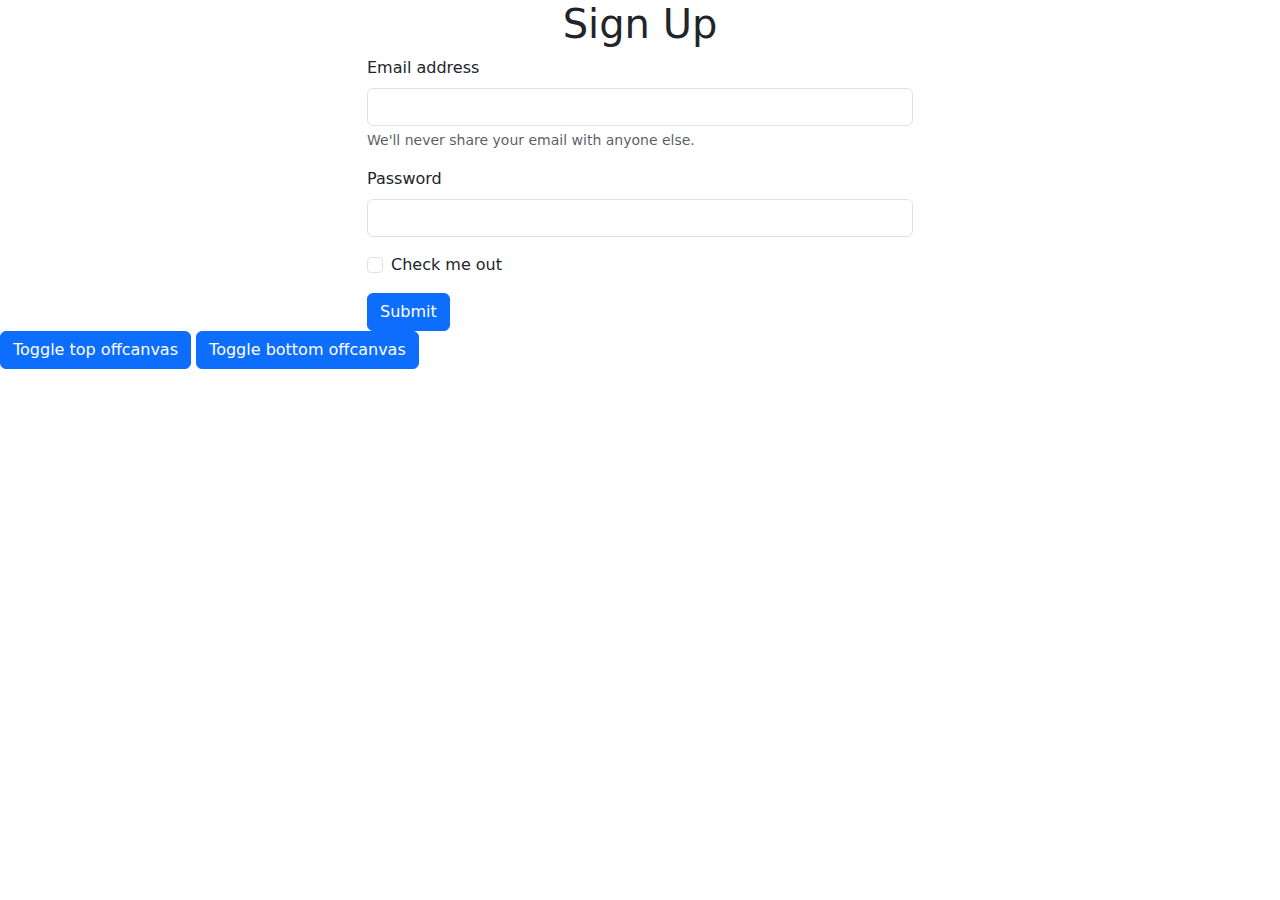
==== index.html @ 32955596 "first commit" ====
<!DOCTYPE html>
<html lang="en">

<head>
    <meta charset="UTF-8">
    <meta name="viewport" content="width=device-width, initial-scale=1.0">
    <title>Document</title>
    <link rel="stylesheet" href="style.css">
    <link rel="stylesheet" href="https://cdn.jsdelivr.net/npm/bootstrap@5.3.3/dist/css/bootstrap.min.css">
</head>

<body>
    <!-- the sign up page -->
    <div class="container mx-auto">
        <div class="row">
            <div class="col-md-6 mx-auto">
                <h1 class="text-center">Sign Up</h1>
                <form>
                    <div class="mb-3">
                        <label for="exampleInputEmail1" class="form-label">Email address</label>
                        <input type="email" class="form-control" id="exampleInputEmail1" aria-describedby="emailHelp">
                        <div id="emailHelp" class="form-text">We'll never share your email with anyone else.</div>
                    </div>
                    <div class="mb-3">
                        <label for="exampleInputPassword1" class="form-label">Password</label>
                        <input type="password" class="form-control" id="exampleInputPassword1">
                    </div>
                    <div class="mb-3 form-check">
                        <input type="checkbox" class="form-check-input" id="exampleCheck1">
                        <label class="form-check-label" for="exampleCheck1">Check me out</label>
                    </div>
                    <button type="submit" class="btn btn-primary">Submit</button>
                </form>
            </div>
        </div>
    </div>


    <!-- toggle top canva -->
    <button class="btn btn-primary" type="button" data-bs-toggle="offcanvas" data-bs-target="#offcanvasTop"
        aria-controls="offcanvasTop">Toggle top offcanvas</button>

    <div class="offcanvas offcanvas-top" tabindex="-1" id="offcanvasTop" aria-labelledby="offcanvasTopLabel">
        <div class="offcanvas-header">
            <h5 class="offcanvas-title" id="offcanvasTopLabel">Offcanvas top</h5>
            <button type="button" class="btn-close" data-bs-dismiss="offcanvas" aria-label="Close"></button>
        </div>
        <div class="offcanvas-body">
            ...
        </div>
    </div>



    <!-- toggle buttom canva -->
    <button class="btn btn-primary" type="button" data-bs-toggle="offcanvas" data-bs-target="#offcanvasBottom"
        aria-controls="offcanvasBottom">Toggle bottom offcanvas</button>

    <div class="offcanvas offcanvas-bottom" tabindex="-1" id="offcanvasBottom" aria-labelledby="offcanvasBottomLabel">
        <div class="offcanvas-header">
            <h5 class="offcanvas-title" id="offcanvasBottomLabel">Offcanvas bottom</h5>
            <button type="button" class="btn-close" data-bs-dismiss="offcanvas" aria-label="Close"></button>
        </div>
        <div class="offcanvas-body small">
            ...
        </div>
    </div>



















    <script src="https://cdn.jsdelivr.net/npm/bootstrap@5.3.3/dist/js/bootstrap.bundle.min.js"></script>
</body>

</html>
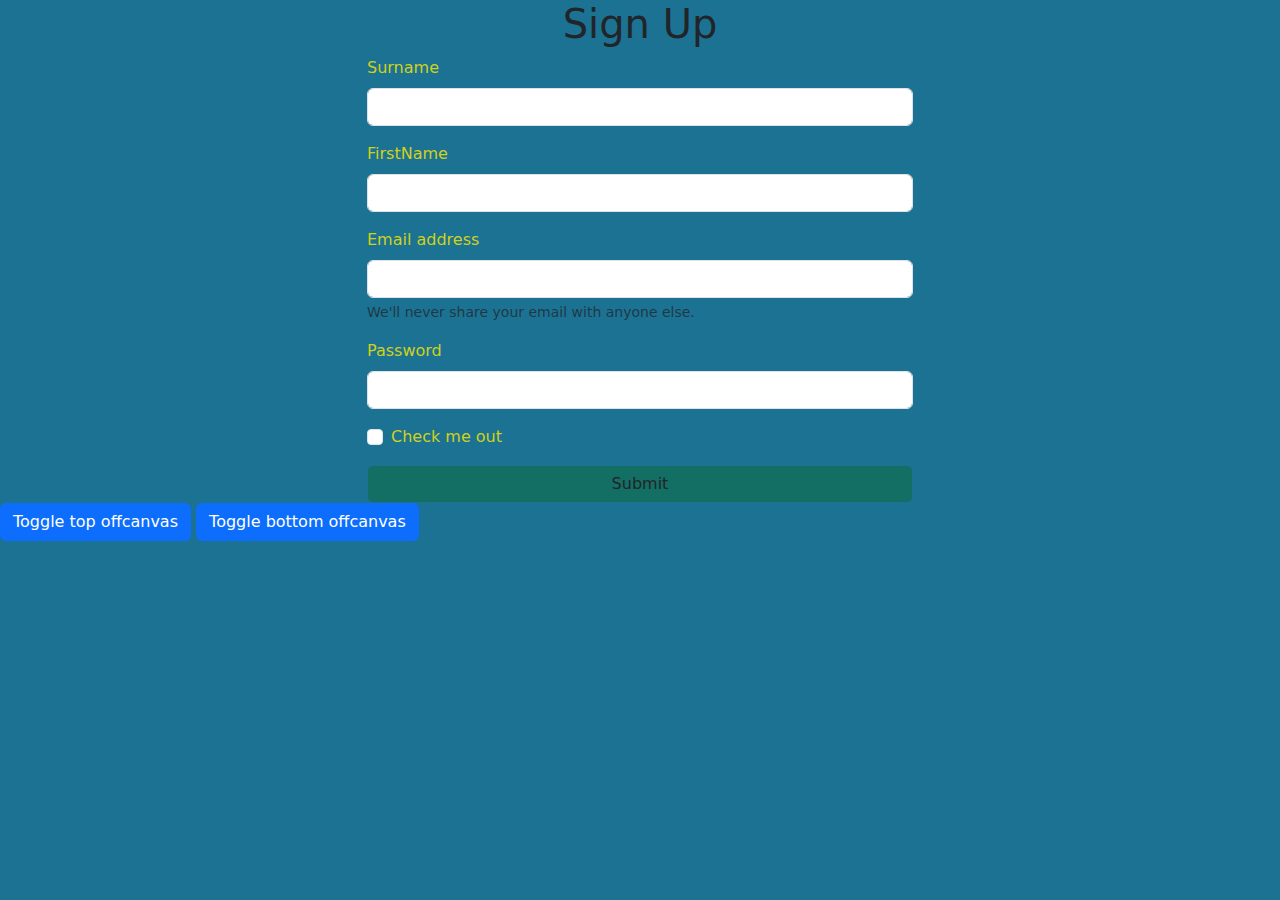
==== commit 4fc8c3f7: "second commit" ====
--- a/index.html
+++ b/index.html
@@ -9,13 +9,21 @@
     <link rel="stylesheet" href="https://cdn.jsdelivr.net/npm/bootstrap@5.3.3/dist/css/bootstrap.min.css">
 </head>
 
-<body>
+<body class="" style="background-color: #1c7293;">
     <!-- the sign up page -->
     <div class="container mx-auto">
         <div class="row">
             <div class="col-md-6 mx-auto">
                 <h1 class="text-center">Sign Up</h1>
                 <form>
+                    <div class="mb-3">
+                        <label for="exampleInputEmail1" class="form-label">Surname</label>
+                        <input type="email" class="form-control" id="exampleInputEmail1" aria-describedby="emailHelp">
+                    </div>
+                    <div class="mb-3">
+                        <label for="exampleInputEmail1" class="form-label">FirstName</label>
+                        <input type="email" class="form-control" id="exampleInputEmail1" aria-describedby="emailHelp">
+                    </div>
                     <div class="mb-3">
                         <label for="exampleInputEmail1" class="form-label">Email address</label>
                         <input type="email" class="form-control" id="exampleInputEmail1" aria-describedby="emailHelp">
@@ -29,7 +37,7 @@
                         <input type="checkbox" class="form-check-input" id="exampleCheck1">
                         <label class="form-check-label" for="exampleCheck1">Check me out</label>
                     </div>
-                    <button type="submit" class="btn btn-primary">Submit</button>
+                    <button type="submit" class="btn form-control" style="background-color: #136F63;">Submit</button>
                 </form>
             </div>
         </div>
--- a/style.css
+++ b/style.css
@@ -0,0 +1,9 @@
+*{
+    padding: 0;
+    margin: 0;
+    box-sizing: border-box;
+}
+
+label{
+    color: #CFD11A;
+}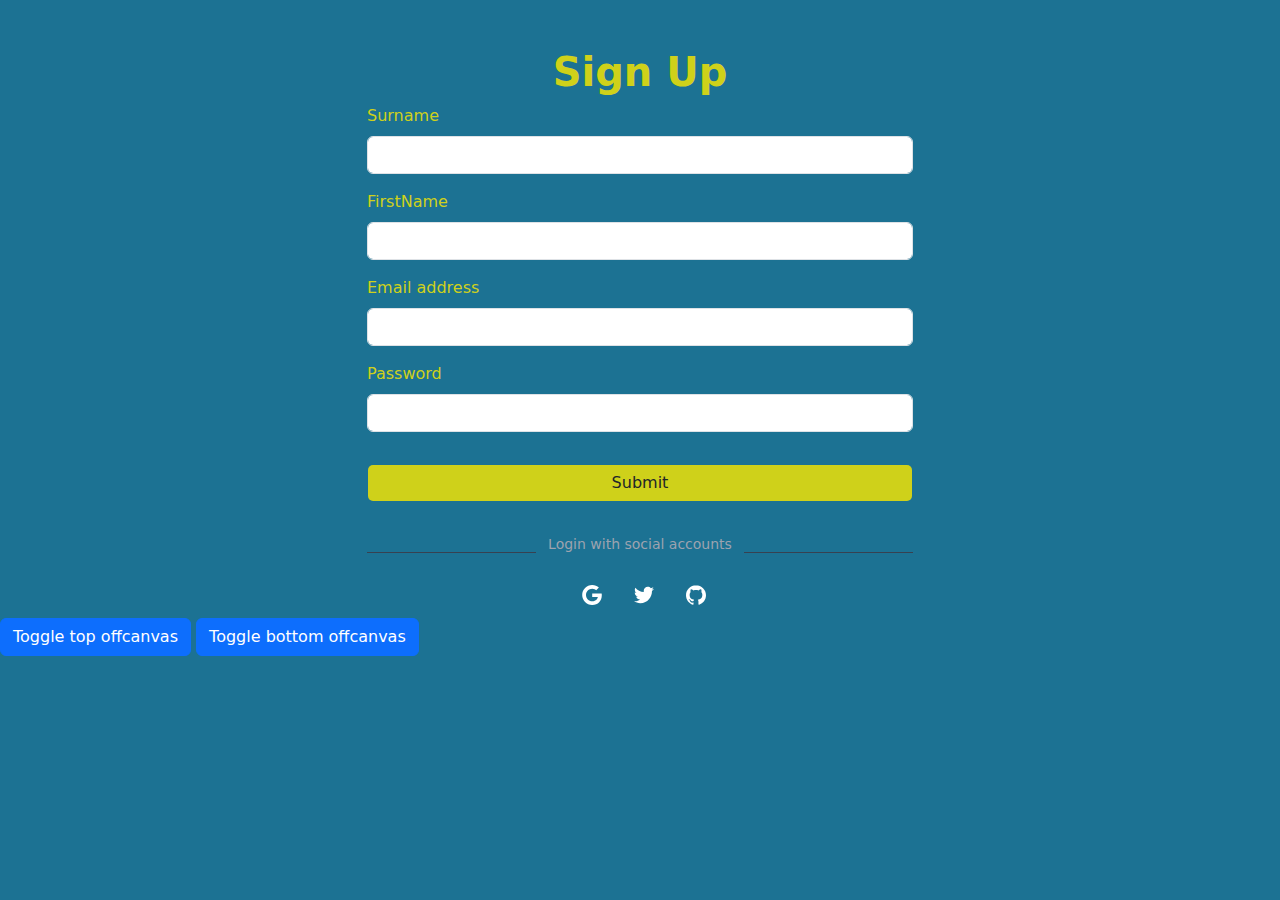
==== commit 2ea2b7d6: "third commit" ====
--- a/index.html
+++ b/index.html
@@ -14,30 +14,52 @@
     <div class="container mx-auto">
         <div class="row">
             <div class="col-md-6 mx-auto">
-                <h1 class="text-center">Sign Up</h1>
+                <h1 class="text-center fw-bolder mt-5" style="color:#CFD11A;">Sign Up</h1>
                 <form>
                     <div class="mb-3">
                         <label for="exampleInputEmail1" class="form-label">Surname</label>
-                        <input type="email" class="form-control" id="exampleInputEmail1" aria-describedby="emailHelp">
+                        <input type="email" class="form-control" id="sur" aria-describedby="emailHelp">
                     </div>
                     <div class="mb-3">
                         <label for="exampleInputEmail1" class="form-label">FirstName</label>
-                        <input type="email" class="form-control" id="exampleInputEmail1" aria-describedby="emailHelp">
+                        <input type="email" class="form-control" id="fes" aria-describedby="emailHelp">
                     </div>
                     <div class="mb-3">
                         <label for="exampleInputEmail1" class="form-label">Email address</label>
-                        <input type="email" class="form-control" id="exampleInputEmail1" aria-describedby="emailHelp">
-                        <div id="emailHelp" class="form-text">We'll never share your email with anyone else.</div>
+                        <input type="email" class="form-control" id="add" aria-describedby="emailHelp">
                     </div>
                     <div class="mb-3">
                         <label for="exampleInputPassword1" class="form-label">Password</label>
-                        <input type="password" class="form-control" id="exampleInputPassword1">
+                        <input type="password" class="form-control" id="pass">
                     </div>
-                    <div class="mb-3 form-check">
+                    <!-- <div class="mb-3 form-check">
                         <input type="checkbox" class="form-check-input" id="exampleCheck1">
                         <label class="form-check-label" for="exampleCheck1">Check me out</label>
+                    </div> -->
+                    <button type="submit" class="btn form-control my-3" style="background-color: #CFD11A;" onclick="tender()">Submit</button>
+
+                    <div class="social-message">
+                        <div class="line"></div>
+                        <p class="message">Login with social accounts</p>
+                        <div class="line"></div>
                     </div>
-                    <button type="submit" class="btn form-control" style="background-color: #136F63;">Submit</button>
+                    <div class="social-icons">
+                        <button aria-label="Log in with Google" class="icon">
+                            <svg xmlns="http://www.w3.org/2000/svg" viewBox="0 0 32 32" class="w-5 h-5 fill-current">
+                                <path d="M16.318 13.714v5.484h9.078c-0.37 2.354-2.745 6.901-9.078 6.901-5.458 0-9.917-4.521-9.917-10.099s4.458-10.099 9.917-10.099c3.109 0 5.193 1.318 6.38 2.464l4.339-4.182c-2.786-2.599-6.396-4.182-10.719-4.182-8.844 0-16 7.151-16 16s7.156 16 16 16c9.234 0 15.365-6.49 15.365-15.635 0-1.052-0.115-1.854-0.255-2.651z"></path>
+                            </svg>
+                        </button>
+                        <button aria-label="Log in with Twitter" class="icon">
+                            <svg xmlns="http://www.w3.org/2000/svg" viewBox="0 0 32 32" class="w-5 h-5 fill-current">
+                                <path d="M31.937 6.093c-1.177 0.516-2.437 0.871-3.765 1.032 1.355-0.813 2.391-2.099 2.885-3.631-1.271 0.74-2.677 1.276-4.172 1.579-1.192-1.276-2.896-2.079-4.787-2.079-3.625 0-6.563 2.937-6.563 6.557 0 0.521 0.063 1.021 0.172 1.495-5.453-0.255-10.287-2.875-13.52-6.833-0.568 0.964-0.891 2.084-0.891 3.303 0 2.281 1.161 4.281 2.916 5.457-1.073-0.031-2.083-0.328-2.968-0.817v0.079c0 3.181 2.26 5.833 5.26 6.437-0.547 0.145-1.131 0.229-1.724 0.229-0.421 0-0.823-0.041-1.224-0.115 0.844 2.604 3.26 4.5 6.14 4.557-2.239 1.755-5.077 2.801-8.135 2.801-0.521 0-1.041-0.025-1.563-0.088 2.917 1.86 6.36 2.948 10.079 2.948 12.067 0 18.661-9.995 18.661-18.651 0-0.276 0-0.557-0.021-0.839 1.287-0.917 2.401-2.079 3.281-3.396z"></path>
+                            </svg>
+                        </button>
+                        <button aria-label="Log in with GitHub" class="icon">
+                            <svg xmlns="http://www.w3.org/2000/svg" viewBox="0 0 32 32" class="w-5 h-5 fill-current">
+                                <path d="M16 0.396c-8.839 0-16 7.167-16 16 0 7.073 4.584 13.068 10.937 15.183 0.803 0.151 1.093-0.344 1.093-0.772 0-0.38-0.009-1.385-0.015-2.719-4.453 0.964-5.391-2.151-5.391-2.151-0.729-1.844-1.781-2.339-1.781-2.339-1.448-0.989 0.115-0.968 0.115-0.968 1.604 0.109 2.448 1.645 2.448 1.645 1.427 2.448 3.744 1.74 4.661 1.328 0.14-1.031 0.557-1.74 1.011-2.135-3.552-0.401-7.287-1.776-7.287-7.907 0-1.751 0.62-3.177 1.645-4.297-0.177-0.401-0.719-2.031 0.141-4.235 0 0 1.339-0.427 4.4 1.641 1.281-0.355 2.641-0.532 4-0.541 1.36 0.009 2.719 0.187 4 0.541 3.043-2.068 4.381-1.641 4.381-1.641 0.859 2.204 0.317 3.833 0.161 4.235 1.015 1.12 1.635 2.547 1.635 4.297 0 6.145-3.74 7.5-7.296 7.891 0.556 0.479 1.077 1.464 1.077 2.959 0 2.14-0.020 3.864-0.020 4.385 0 0.416 0.28 0.916 1.104 0.755 6.4-2.093 10.979-8.093 10.979-15.156 0-8.833-7.161-16-16-16z"></path>
+                            </svg>
+                        </button>
+                    </div>
                 </form>
             </div>
         </div>
--- a/style.css
+++ b/style.css
@@ -6,4 +6,50 @@
 
 label{
     color: #CFD11A;
-}+}
+
+.social-message {
+    display: flex;
+    align-items: center;
+    padding-top: 1rem;
+  }
+  
+  .line {
+    height: 1px;
+    flex: 1 1 0%;
+    background-color: rgba(55, 65, 81, 1);
+  }
+  
+  .social-message .message {
+    padding-left: 0.75rem;
+    padding-right: 0.75rem;
+    font-size: 0.875rem;
+    line-height: 1.25rem;
+    color: rgba(156, 163, 175, 1);
+  }
+  
+  .social-icons {
+    display: flex;
+    justify-content: center;
+  }
+  
+  .social-icons .icon {
+    border-radius: 0.125rem;
+    padding: 0.75rem;
+    border: none;
+    background-color: transparent;
+    margin-left: 8px;
+  }
+  
+  .social-icons .icon svg {
+    height: 1.25rem;
+    width: 1.25rem;
+    fill: #fff;
+  }
+  
+  .signup {
+    text-align: center;
+    font-size: 0.75rem;
+    line-height: 1rem;
+    color: rgba(156, 163, 175, 1);
+  }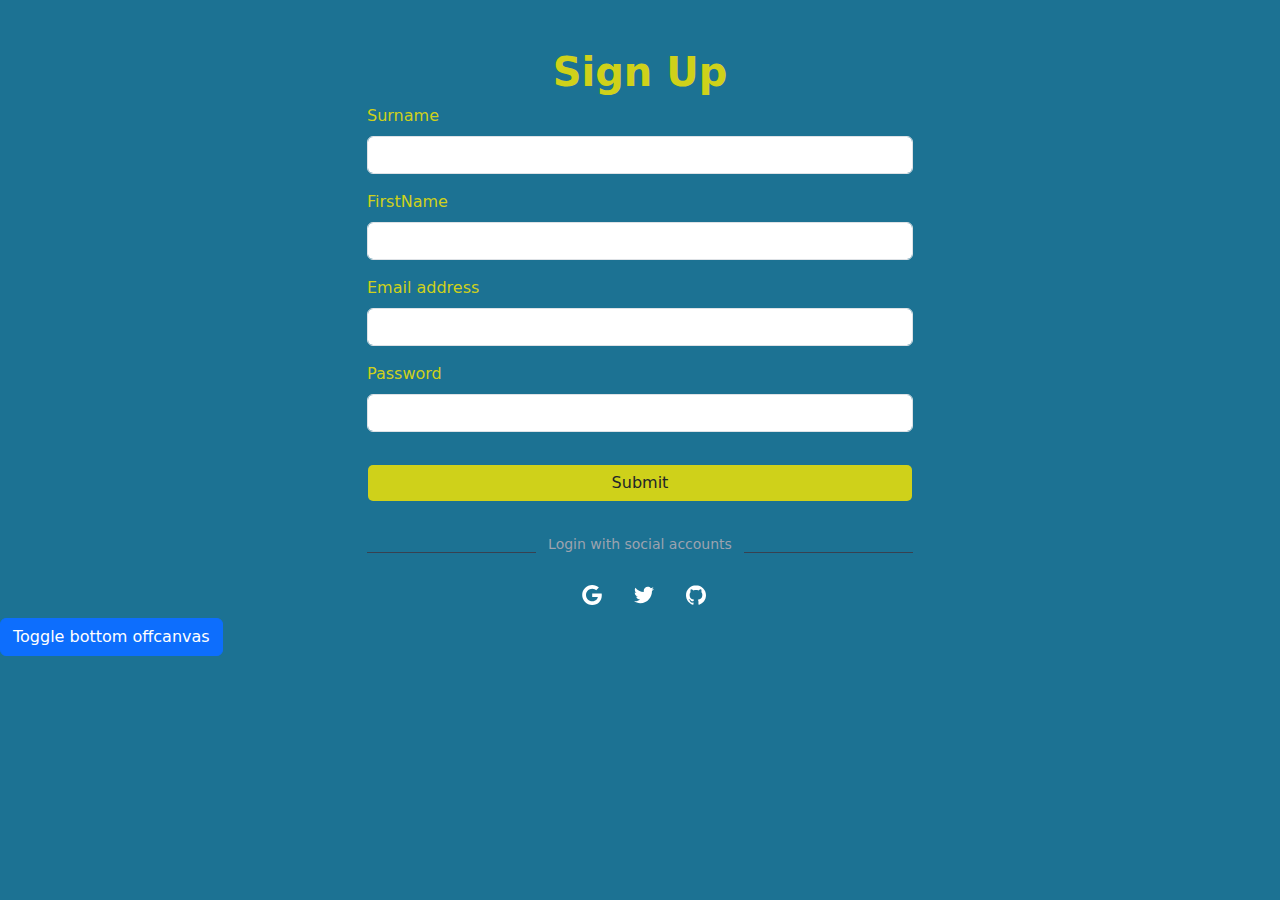
==== commit f5266673: "fifth commit" ====
--- a/index.html
+++ b/index.html
@@ -65,23 +65,6 @@
         </div>
     </div>
 
-
-    <!-- toggle top canva -->
-    <button class="btn btn-primary" type="button" data-bs-toggle="offcanvas" data-bs-target="#offcanvasTop"
-        aria-controls="offcanvasTop">Toggle top offcanvas</button>
-
-    <div class="offcanvas offcanvas-top" tabindex="-1" id="offcanvasTop" aria-labelledby="offcanvasTopLabel">
-        <div class="offcanvas-header">
-            <h5 class="offcanvas-title" id="offcanvasTopLabel">Offcanvas top</h5>
-            <button type="button" class="btn-close" data-bs-dismiss="offcanvas" aria-label="Close"></button>
-        </div>
-        <div class="offcanvas-body">
-            ...
-        </div>
-    </div>
-
-
-
     <!-- toggle buttom canva -->
     <button class="btn btn-primary" type="button" data-bs-toggle="offcanvas" data-bs-target="#offcanvasBottom"
         aria-controls="offcanvasBottom">Toggle bottom offcanvas</button>
